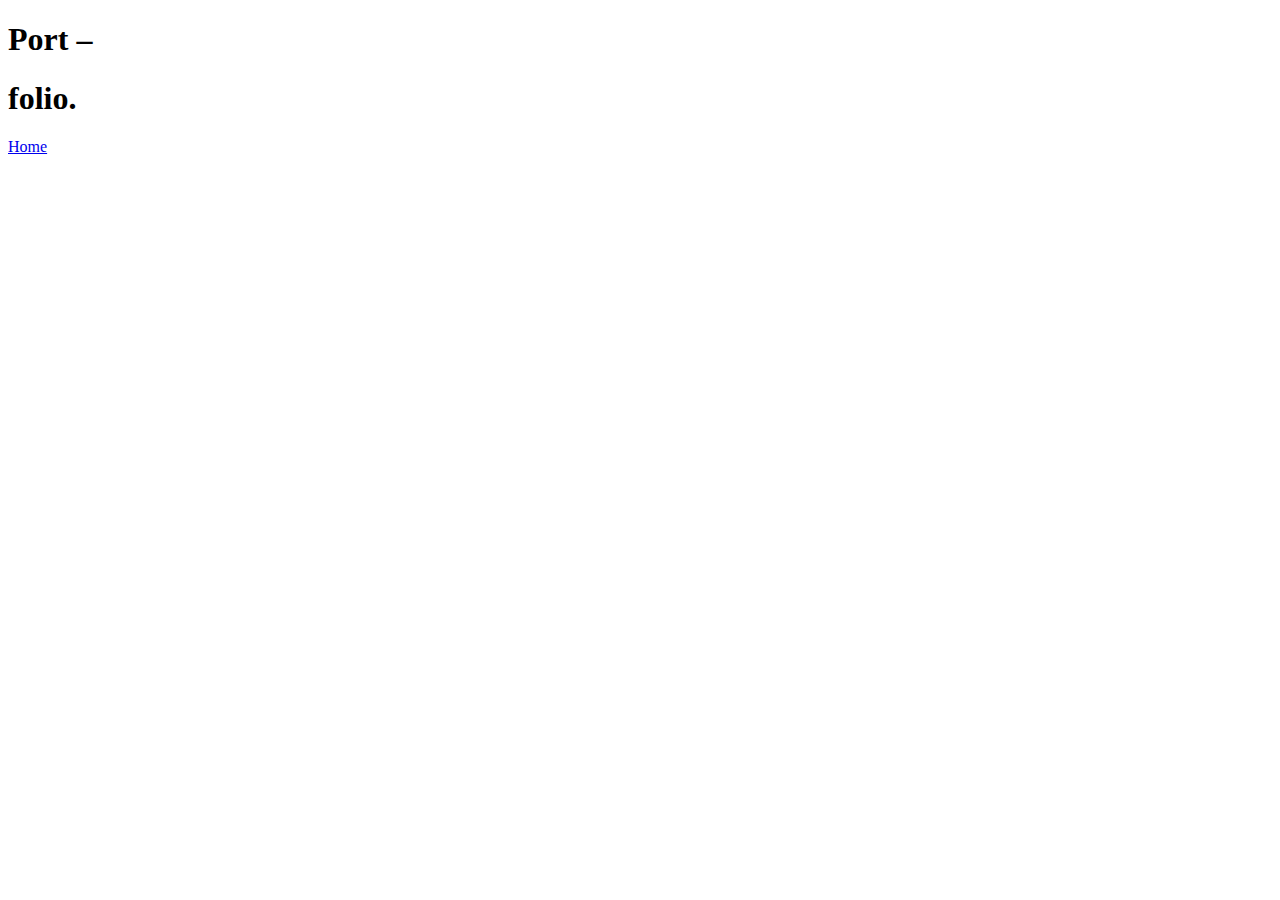
==== portfolio.html @ 38c95792 "add html" ====
<!DOCTYPE html>
<html lang="en">
<head>
   <meta charset="utf-8">
   <meta name="viewport" content="width=device-width,initial-scale=1">
   <title>Yuqi CHEN (Yuqi1717) | Final project</title>
   <link href="css/reset.css" rel="stylesheet"><!-- DO NOT EDIT THIS LINE. -->
   <link href="css/portfolio.css" rel="stylesheet">
</head>
<body>
   <header>
      <h1>Port –</h1>
      <h1>folio.</h1>
   </header>
   <p><a href="index.html">Home</a></p>
</body>
</html>
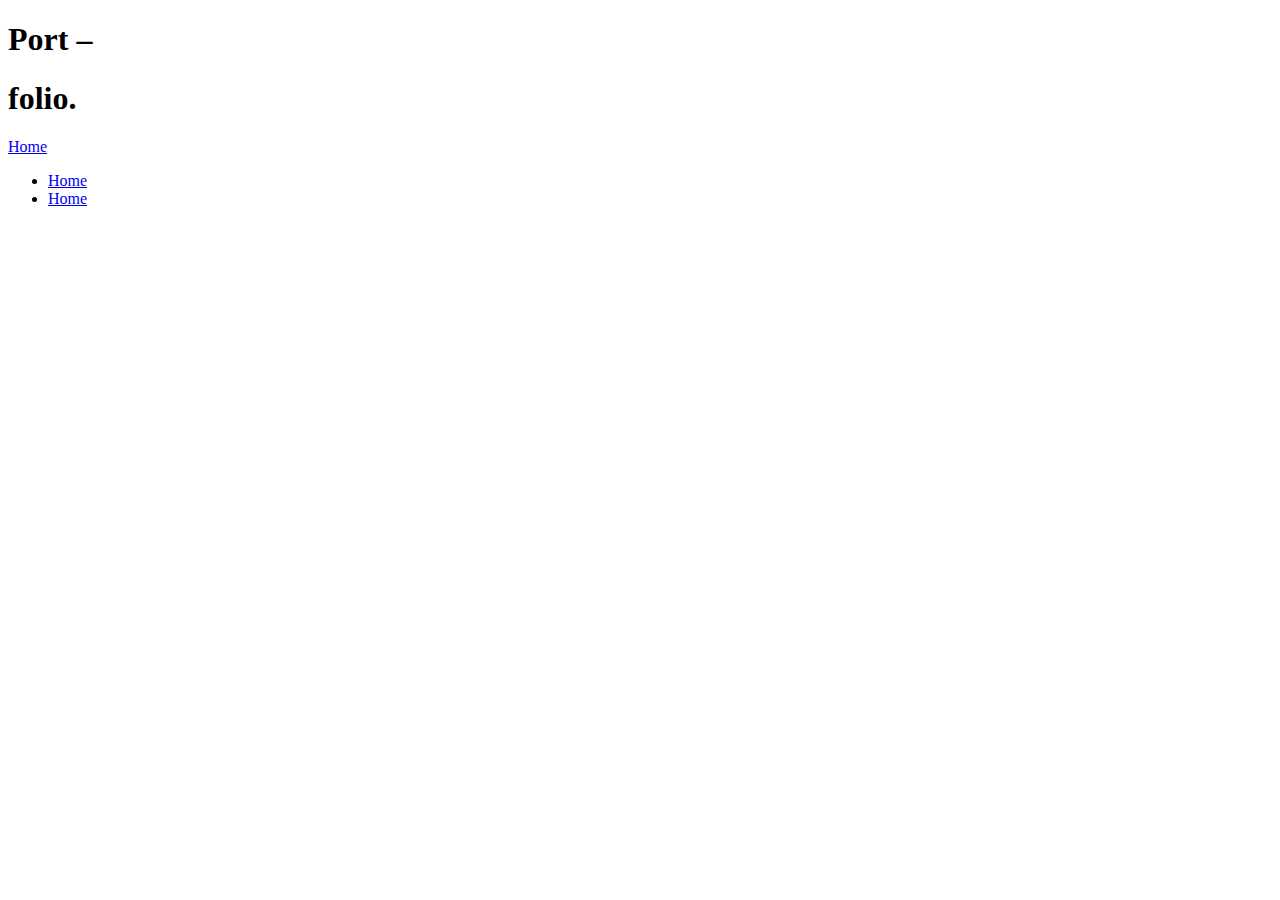
==== commit 37112bca: "Create portfolio.html" ====
--- a/portfolio.html
+++ b/portfolio.html
@@ -13,5 +13,12 @@
       <h1>folio.</h1>
    </header>
    <p><a href="index.html">Home</a></p>
+   <div class="navbar">
+      <ul>
+         <li><a href="index.html">Home</a></li>
+         <li><a href="index.html">Home</a></li>
+      </ul>
+   </div>
+
 </body>
 </html>
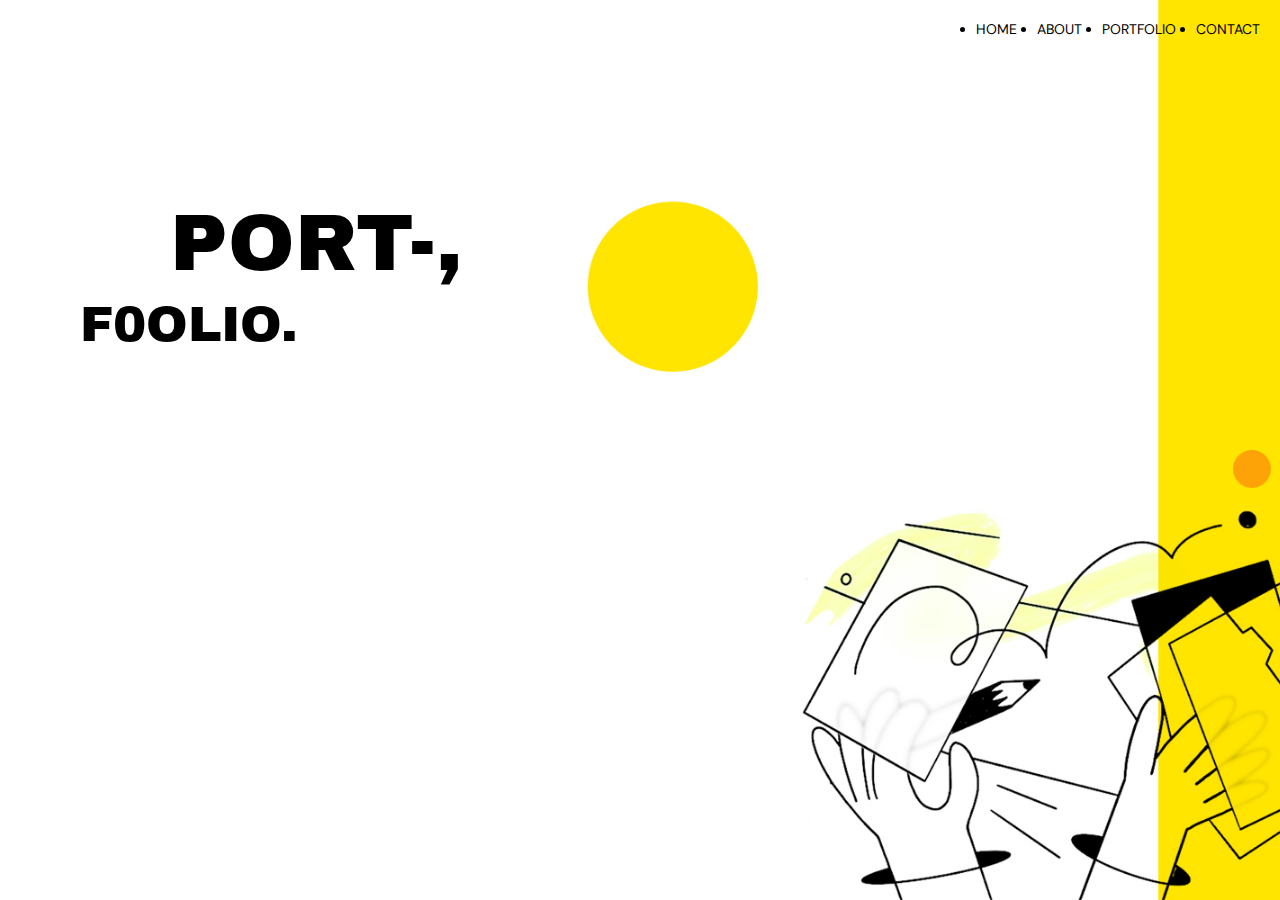
==== commit 834366ad: "index finish" ====
--- a/portfolio.html
+++ b/portfolio.html
@@ -4,21 +4,24 @@
    <meta charset="utf-8">
    <meta name="viewport" content="width=device-width,initial-scale=1">
    <title>Yuqi CHEN (Yuqi1717) | Final project</title>
+   <link href="https://fonts.googleapis.com/css?family=Istok+Web&display=swap" rel="stylesheet">
+   <link href="https://fonts.googleapis.com/css?family=Archivo+Black&display=swap" rel="stylesheet">
+   <link href="https://fonts.googleapis.com/css?family=DM+Sans&display=swap" rel="stylesheet">
    <link href="css/reset.css" rel="stylesheet"><!-- DO NOT EDIT THIS LINE. -->
    <link href="css/portfolio.css" rel="stylesheet">
 </head>
 <body>
-   <header>
-      <h1>Port –</h1>
-      <h1>folio.</h1>
-   </header>
-   <p><a href="index.html">Home</a></p>
-   <div class="navbar">
+   <div class="section-01">
+      <div>
+      <p id="title">PORT-,</p>
+      <p id="subtitle">F0OLIO.</p>
+      </div>
+      <div class="navbar">
       <ul>
-         <li><a href="index.html">Home</a></li>
-         <li><a href="index.html">Home</a></li>
+      <li><p><a href="About.html">HOME</a></p></li>
+      <li><p><a href="About.html">ABOUT</a></p></li>
+      <li><p><a href="portfolio.html">PORTFOLIO</a></p></li>
+      <li><p><a href="CONTACT.html">CONTACT</a></p></li>
       </ul>
    </div>
-
-</body>
-</html>
+   </div>
--- a/css/portfolio.css
+++ b/css/portfolio.css
@@ -0,0 +1,109 @@
+* {
+   margin: 0;
+   padding: 0;
+}
+
+.navbar {
+   font-family: 'DM Sans', sans-serif;
+   font-size: 14px;
+   color: black;
+   position: absolute;
+   right: 20px;
+   top: 20px;
+}
+
+.navbar ul {
+   display: inline-block;
+}
+
+.navbar li {
+   float: left;
+}
+
+.navbar li + li {
+   margin-left: 20px;
+}
+
+.section-01 {
+   background-image: url(../img/bg.jpg);
+   background-repeat: no-repeat;
+   background-size: cover;
+   height: 100vh;
+}
+
+#title {
+   font-family: 'Archivo Black', sans-serif;
+   font-size: 80px;
+   color: black;
+   padding-top: 200px;
+   padding-left: 170px;
+}
+
+#subtitle {
+   font-family: 'Archivo Black', sans-serif;
+   font-size: 50px;
+   color: black;
+   padding-top: 10px;
+   padding-left: 80px;
+}
+
+#text {
+   font-family: 'Archivo Black', sans-serif;
+   font-size: 17px;
+   color: #ffe329;
+   padding-top: 20px;
+   padding-left: 260px;
+}
+
+a:link {
+   text-decoration: none;
+   color: black;
+}
+
+a:hover {
+   text-decoration: underline;
+   font-weight: 700;
+   font-style: italic;
+   font-size: 18px;
+   color: orange;
+}
+
+a:active {
+   text-decoration: underline;
+   font-style: italic;
+   font-size: 18px;
+   color: orange;
+}
+
+.section-02 {
+   display: flex;
+   position: relative;
+   height: 100vh;
+}
+
+.section-02 img {
+   margin-top: 130px;
+   margin-left: 100px;
+}
+
+.section-02 p {
+   font-family: 'Archivo Black', sans-serif;
+   font-size: 30px;
+   margin-top: 150px;
+   margin-left: 60px;
+   width: 70%;
+}
+
+.section-02 p span {
+   font-family: 'DM Sans', sans-serif;
+   font-size: 14px;
+}
+
+.item {
+   margin-top: 10px;
+}
+
+.section-04 {
+   height: 50vh;
+   background-color: #ffe329;
+}
